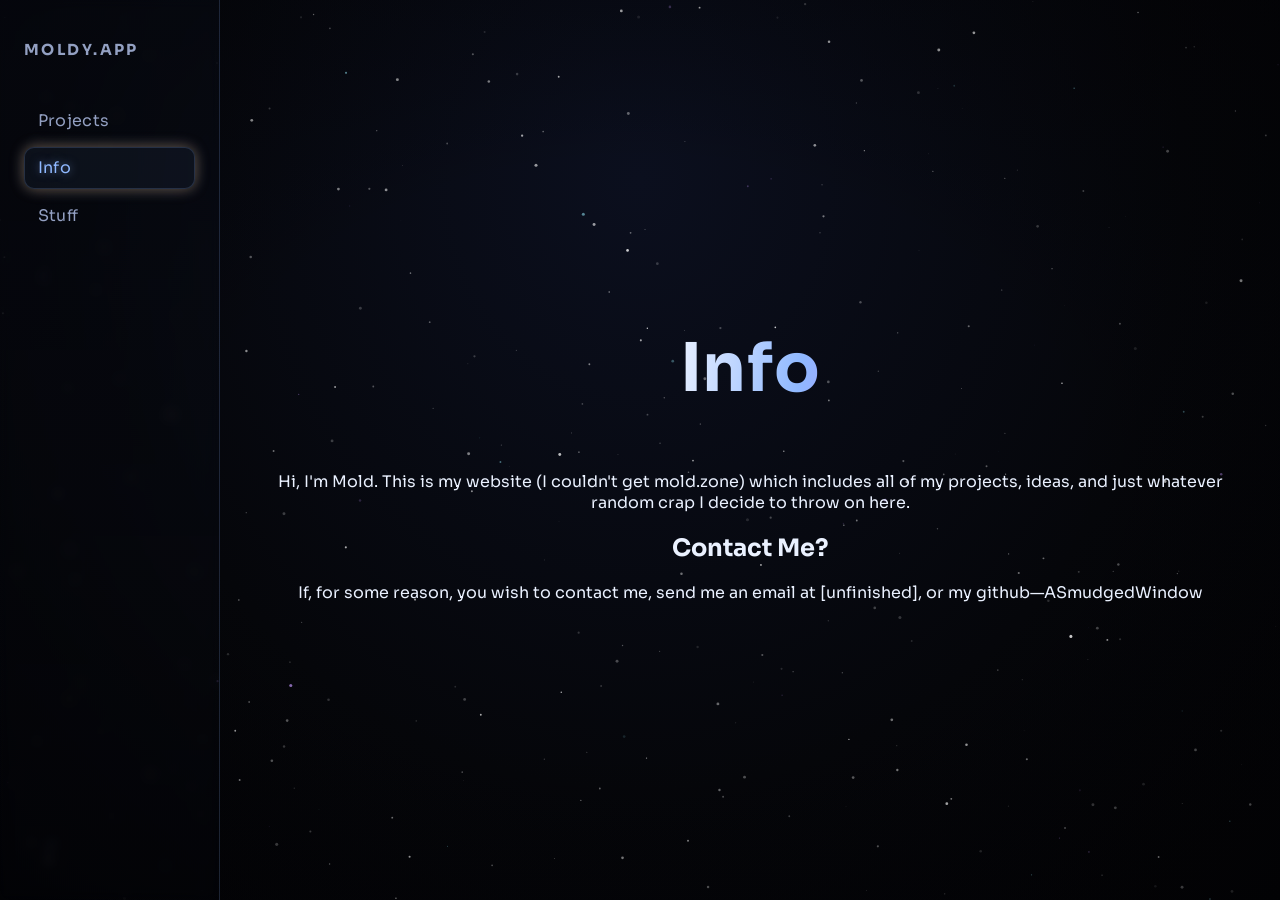
==== index.html @ 19b793a2 "Change heading from h1 to h2 for contact section" ====
<!DOCTYPE html>
<html lang="en">
<head>
<meta charset="UTF-8">
<meta name="viewport" content="width=device-width, initial-scale=1.0">
<title>Info — Moldy.App</title>
<link rel="preconnect" href="https://fonts.googleapis.com">
<link href="https://fonts.googleapis.com/css2?family=Sora:wght@400;600;700&display=swap" rel="stylesheet">
<link rel="icon" type="image/svg+xml" href="icon-vortex.svg">
<link rel="stylesheet" href="shell.css">
</head>
<body>
<canvas id="stars"></canvas>

<div class="layout">
  <nav class="nav">
    <a class="nav-brand" href="https://moldy.app" data-text="MOLDY.APP">MOLDY.APP</a>
    <ul class="nav-links">
      <li><a href="https://projects.moldy.app" data-text="Projects">Projects</a></li>
      <li><a href="https://info.moldy.app" class="active" data-text="Info">Info</a></li>
      <li><a href="https://stuff.moldy.app" data-text="Stuff">Stuff</a></li>
    </ul>
  </nav>
<main class="main">
  <div>
    <h1 class="title" data-glow-title data-text="Info">Info</h1>
    <p>Hi, I'm Mold. This is my website (I couldn't get mold.zone) 
      which includes all of my projects, ideas, and just whatever random crap I decide to throw on here.
    </p>
    <h2 class="head2">Contact Me?</h2>
    <p>If, for some reason, you wish to contact me, send me an email at [unfinished], or my github—ASmudgedWindow</p>
  </div>
</main>

<script src="starfield.js"></script>
</body>
</html>
---- shell.css ----
/* Moldy.App — shared shell styles */

:root {
  --bg: #05060a;
  --ink: #eaf1ff;
  --ink-dim: #93a0c2;
  --accent: #8fb8ff;
  --accent-2: #b98fff;
  --glow: rgba(143, 184, 255, 0.55);
  --panel-border: rgba(143, 184, 255, 0.18);
  --shimmer-a: rgba(255, 197, 138, 0.95);
  --shimmer-b: rgba(196, 148, 255, 0.95);
  --shimmer-glow: rgba(255, 197, 138, 0.35);
}

* { box-sizing: border-box; }

html, body {
  margin: 0;
  padding: 0;
  background: var(--bg);
  color: var(--ink);
  font-family: 'Sora', 'Segoe UI', system-ui, sans-serif;
  height: 100%;
  overflow-x: hidden;
}

#stars {
  position: fixed;
  inset: 0;
  display: block;
  z-index: 0;
  background: radial-gradient(ellipse at 50% 20%, #0b0f1e 0%, #05060a 60%, #020204 100%);
}

body::after {
  content: '';
  position: fixed;
  inset: 0;
  z-index: 1;
  pointer-events: none;
  background: radial-gradient(ellipse at center, transparent 45%, rgba(2, 2, 4, 0.55) 100%);
}

.layout {
  position: relative;
  z-index: 2;
  min-height: 100vh;
  display: flex;
}

/* --- Side nav --- */
.nav {
  width: 220px;
  flex-shrink: 0;
  padding: 2.5rem 1.5rem;
  display: flex;
  flex-direction: column;
  gap: 2.5rem;
  border-right: 1px solid var(--panel-border);
  background: linear-gradient(180deg, rgba(10,14,26,0.35), rgba(10,14,26,0.1));
  backdrop-filter: blur(6px);
}

.nav-brand {
  position: relative;
  display: inline-block;
  isolation: isolate;
  font-size: 0.95rem;
  letter-spacing: 0.16em;
  text-transform: uppercase;
  text-decoration: none;
  font-weight: 700;
  background: linear-gradient(100deg, var(--ink-dim) 0%, var(--ink-dim) 100%);
  -webkit-background-clip: text;
  background-clip: text;
  color: transparent;
  filter: drop-shadow(0 0 0px transparent);
  transition: filter 0.35s ease, background 0.35s ease;
}
.nav-brand::before {
  content: attr(data-text);
  position: absolute;
  inset: 0;
  pointer-events: none;
  font: inherit;
  letter-spacing: inherit;
  text-transform: inherit;
  background: linear-gradient(100deg,
    transparent 14%,
    var(--shimmer-a) 42%,
    rgba(255, 255, 255, 0.95) 50%,
    var(--shimmer-b) 58%,
    transparent 86%);
  background-size: 300% 100%;
  background-position: -160% 0;
  -webkit-background-clip: text;
  background-clip: text;
  color: transparent;
  mix-blend-mode: screen;
  opacity: 0;
  will-change: background-position, opacity;
  transform: translateZ(0);
}
.nav-brand:hover {
  background: linear-gradient(100deg, #eaf1ff 0%, var(--accent) 50%, var(--accent-2) 100%);
  -webkit-background-clip: text;
  background-clip: text;
  filter: drop-shadow(0 0 8px var(--shimmer-glow)) drop-shadow(0 0 16px rgba(143, 184, 255, 0.22));
}
.nav-brand:hover::before {
  animation: shimmer-sweep-text 1.1s cubic-bezier(.16, 1, .3, 1);
}

.nav-links {
  display: flex;
  flex-direction: column;
  gap: 0.35rem;
  list-style: none;
  margin: 0;
  padding: 0;
}

.nav-links a {
  display: block;
  position: relative;
  overflow: hidden;
  isolation: isolate;
  color: var(--ink-dim);
  text-decoration: none;
  font-size: 1rem;
  letter-spacing: 0.02em;
  padding: 0.6rem 0.8rem;
  border-radius: 10px;
  border: 1px solid transparent;
  transition: color 0.25s ease, border-color 0.25s ease, background 0.25s ease, box-shadow 0.25s ease;
}

.nav-links a::before {
  content: attr(data-text);
  position: absolute;
  inset: 0;
  padding: inherit;
  pointer-events: none;
  font: inherit;
  letter-spacing: inherit;
  background: linear-gradient(100deg,
    transparent 14%,
    var(--shimmer-a) 42%,
    rgba(255, 255, 255, 0.95) 50%,
    var(--shimmer-b) 58%,
    transparent 86%);
  background-size: 300% 100%;
  background-position: -160% 0;
  -webkit-background-clip: text;
  background-clip: text;
  color: transparent;
  mix-blend-mode: screen;
  opacity: 0;
  will-change: background-position, opacity;
  transform: translateZ(0);
}

.nav-links a:hover::before {
  animation: shimmer-sweep-text 1.1s cubic-bezier(.16, 1, .3, 1);
}

.nav-links a:hover,
.nav-links a.active {
  color: var(--ink);
  border-color: var(--panel-border);
  background: rgba(143, 184, 255, 0.06);
  box-shadow: 0 0 14px var(--shimmer-glow), 0 0 18px rgba(143, 184, 255, 0.14);
}

.nav-links a.active {
  color: var(--accent);
  text-shadow: 0 0 10px var(--glow);
}

@keyframes shimmer-sweep-text {
  0%   { background-position: -160% 0; opacity: 0; }
  10%  { opacity: 1; }
  85%  { opacity: 1; }
  100% { background-position: 260% 0; opacity: 0; }
}

/* --- Main content --- */
.main {
  flex: 1;
  display: flex;
  align-items: center;
  justify-content: center;
  padding: 3rem;
  text-align: center;
}

.title {
  position: relative;
  display: inline-block;
  isolation: isolate;
  font-size: clamp(2.4rem, 6vw, 4.2rem);
  font-weight: 700;
  letter-spacing: 0.01em;
  background: linear-gradient(100deg, #eaf1ff 0%, var(--accent) 40%, var(--accent-2) 70%, #ffb8ea 100%);
  background-size: 220% auto;
  background-position: 0% center;
  -webkit-background-clip: text;
  background-clip: text;
  color: transparent;
  filter: drop-shadow(0 0 0px transparent);
  transition: filter 0.5s ease;
  animation: gradient-drift 11s ease-in-out infinite;
}

.title::before {
  content: attr(data-text);
  position: absolute;
  inset: 0;
  pointer-events: none;
  font: inherit;
  letter-spacing: inherit;
  text-align: inherit;
  background: linear-gradient(100deg,
    transparent 14%,
    var(--shimmer-a) 42%,
    rgba(255, 255, 255, 0.95) 50%,
    var(--shimmer-b) 58%,
    transparent 86%);
  background-size: 300% 100%;
  background-position: -160% 0;
  -webkit-background-clip: text;
  background-clip: text;
  color: transparent;
  mix-blend-mode: screen;
  opacity: 0;
  will-change: background-position, opacity;
  transform: translateZ(0);
}

.title:hover {
  filter: drop-shadow(0 0 10px var(--shimmer-glow)) drop-shadow(0 0 22px rgba(143, 184, 255, 0.16));
}

.title:hover::before {
  animation: shimmer-sweep-text 1.1s cubic-bezier(.16, 1, .3, 1);
}

.title.comet-glow {
  filter:
    drop-shadow(0 0 16px var(--glow))
    drop-shadow(0 0 42px var(--glow))
    drop-shadow(0 0 92px var(--accent-2));
  animation: gradient-drift 11s ease-in-out infinite, pulse-glow 3.4s ease-out;
}

@keyframes gradient-drift {
  0%   { background-position: 0% center; }
  50%  { background-position: 100% center; }
  100% { background-position: 0% center; }
}

@keyframes pulse-glow {
  0%   { filter: drop-shadow(0 0 0px transparent); }
  22%  { filter: drop-shadow(0 0 16px var(--glow)) drop-shadow(0 0 42px var(--glow)) drop-shadow(0 0 92px var(--accent-2)); }
  100% { filter: drop-shadow(0 0 0px transparent); }
}

.subtitle {
  margin-top: 1.1rem;
  color: var(--ink-dim);
  font-size: 1.05rem;
  letter-spacing: 0.04em;
  text-shadow: 0 0 20px rgba(143, 184, 255, 0.15);
}

.tag {
  display: inline-block;
  margin-top: 2.2rem;
  font-size: 0.72rem;
  letter-spacing: 0.28em;
  text-transform: uppercase;
  color: var(--ink-dim);
  opacity: 0.55;
}

@media (max-width: 720px) {
  .layout { flex-direction: column; }
  .nav {
    width: 100%;
    flex-direction: row;
    align-items: center;
    justify-content: space-between;
    border-right: none;
    border-bottom: 1px solid var(--panel-border);
    padding: 1.2rem 1.4rem;
    gap: 1rem;
  }
  .nav-links { flex-direction: row; gap: 0.4rem; }
  .main { padding: 2.5rem 1.2rem; }
}

@media (prefers-reduced-motion: reduce) {
  .title { animation: none; }
  .title.comet-glow {
    animation: none;
    filter: drop-shadow(0 0 18px var(--glow));
  }
}
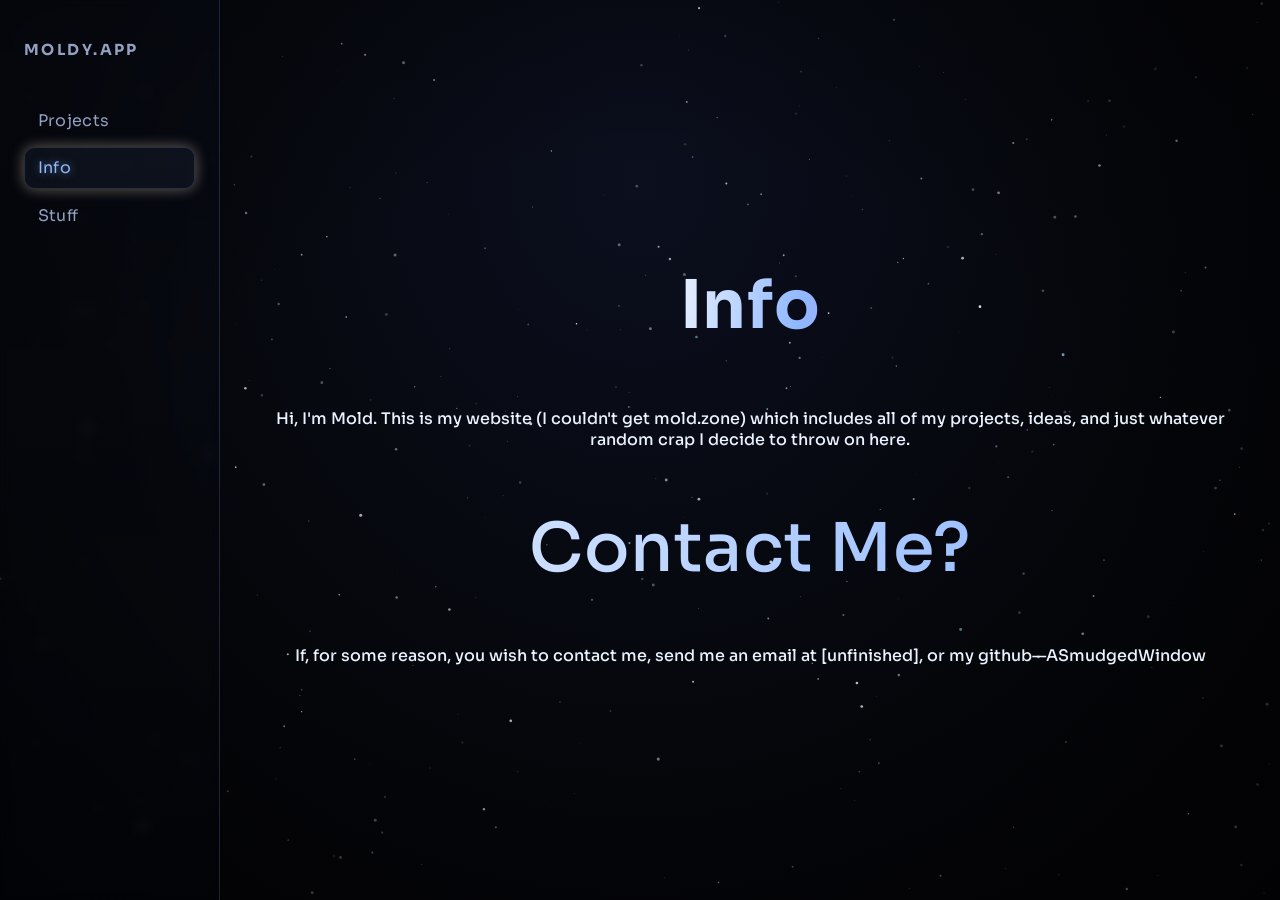
==== commit 938d93aa: "Update paragraph styling in index.html" ====
--- a/index.html
+++ b/index.html
@@ -24,11 +24,10 @@
 <main class="main">
   <div>
     <h1 class="title" data-glow-title data-text="Info">Info</h1>
-    <p>Hi, I'm Mold. This is my website (I couldn't get mold.zone) 
-      which includes all of my projects, ideas, and just whatever random crap I decide to throw on here.
+    <p class="txt">Hi, I'm Mold. This is my website (I couldn't get mold.zone) which includes all of my projects, ideas, and just whatever random crap I decide to throw on here.
     </p>
     <h2 class="head2">Contact Me?</h2>
-    <p>If, for some reason, you wish to contact me, send me an email at [unfinished], or my github—ASmudgedWindow</p>
+    <p class="txt">If, for some reason, you wish to contact me, send me an email at [unfinished], or my github—ASmudgedWindow</p>
   </div>
 </main>
 
--- a/shell.css
+++ b/shell.css
@@ -210,7 +210,28 @@
   color: transparent;
   filter: drop-shadow(0 0 0px transparent);
   transition: filter 0.5s ease;
-  animation: gradient-drift 11s ease-in-out infinite;
+  animation: gradient-drift 11s ease-out infinite;
+}
+
+.head2 {
+  position: relative;
+  font-size: clamp(2.4rem, 6vw, 4.2rem);
+  font-weight: 500;
+  letter-spacing: 0.007em;
+  background: linear-gradient(100deg, #eaf1ff 0%, var(--accent) 40%, var(--accent-2) 70%, #ffb8ea 100%);
+  background-size: 220% auto;
+  background-position: 0% center;
+  -webkit-background-clip: text;
+  background-clip: text;
+  color: transparent;
+  filter: drop-shadow(0 0 0px transparent);
+  transition: filter 0.5s ease;
+  animation: gradient-drift 11s ease-out infinite;
+}
+
+.txt {
+  font-weight: 500;
+  background: linear-gradient(180deg, #f4f6fd 50%, #ebeafc 50%,)
 }
 
 .title::before {
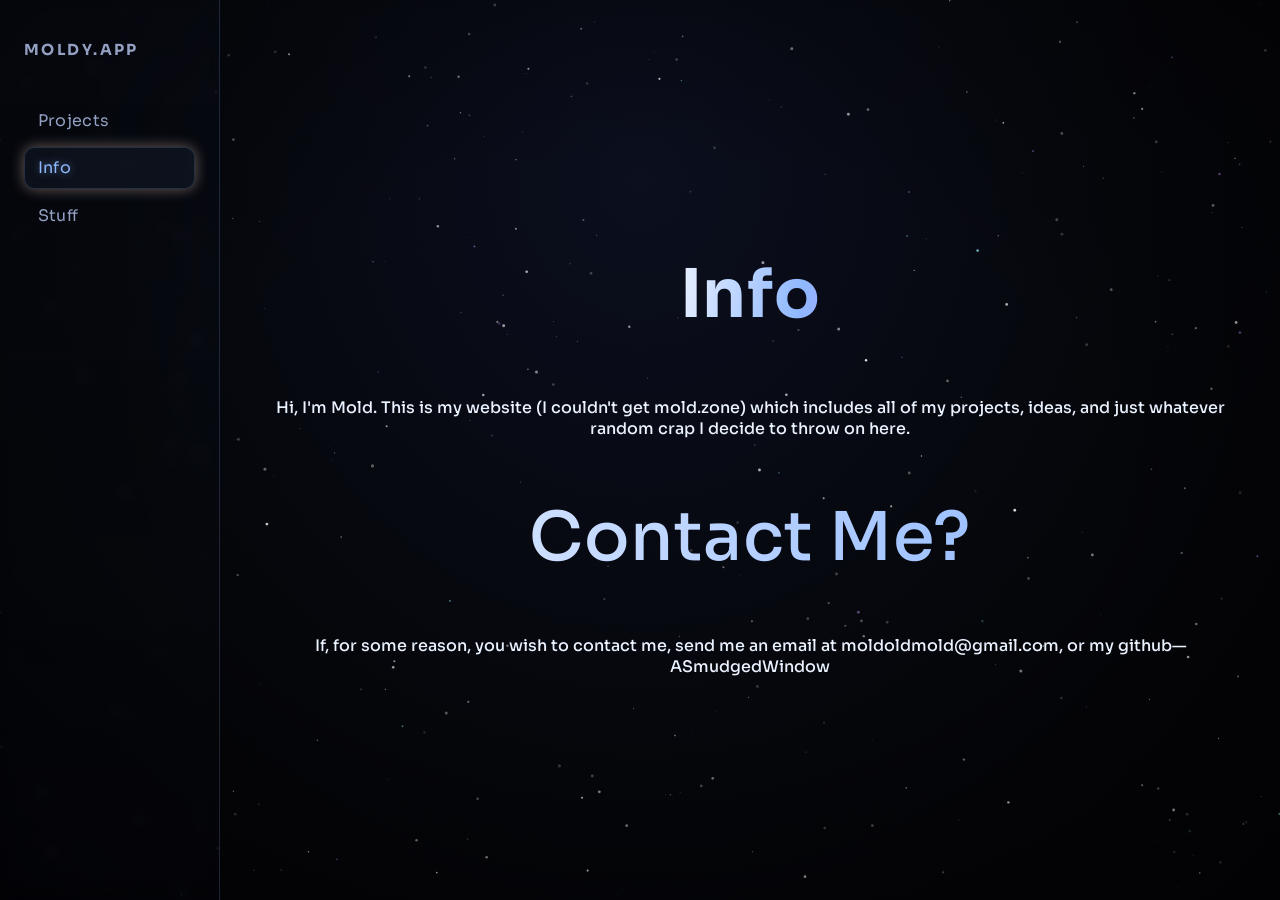
==== commit 73d4e041: "Update contact email in index.html" ====
--- a/index.html
+++ b/index.html
@@ -27,7 +27,7 @@
     <p class="txt">Hi, I'm Mold. This is my website (I couldn't get mold.zone) which includes all of my projects, ideas, and just whatever random crap I decide to throw on here.
     </p>
     <h2 class="head2">Contact Me?</h2>
-    <p class="txt">If, for some reason, you wish to contact me, send me an email at [unfinished], or my github—ASmudgedWindow</p>
+    <p class="txt">If, for some reason, you wish to contact me, send me an email at moldoldmold@gmail.com, or my github—ASmudgedWindow</p>
   </div>
 </main>
 
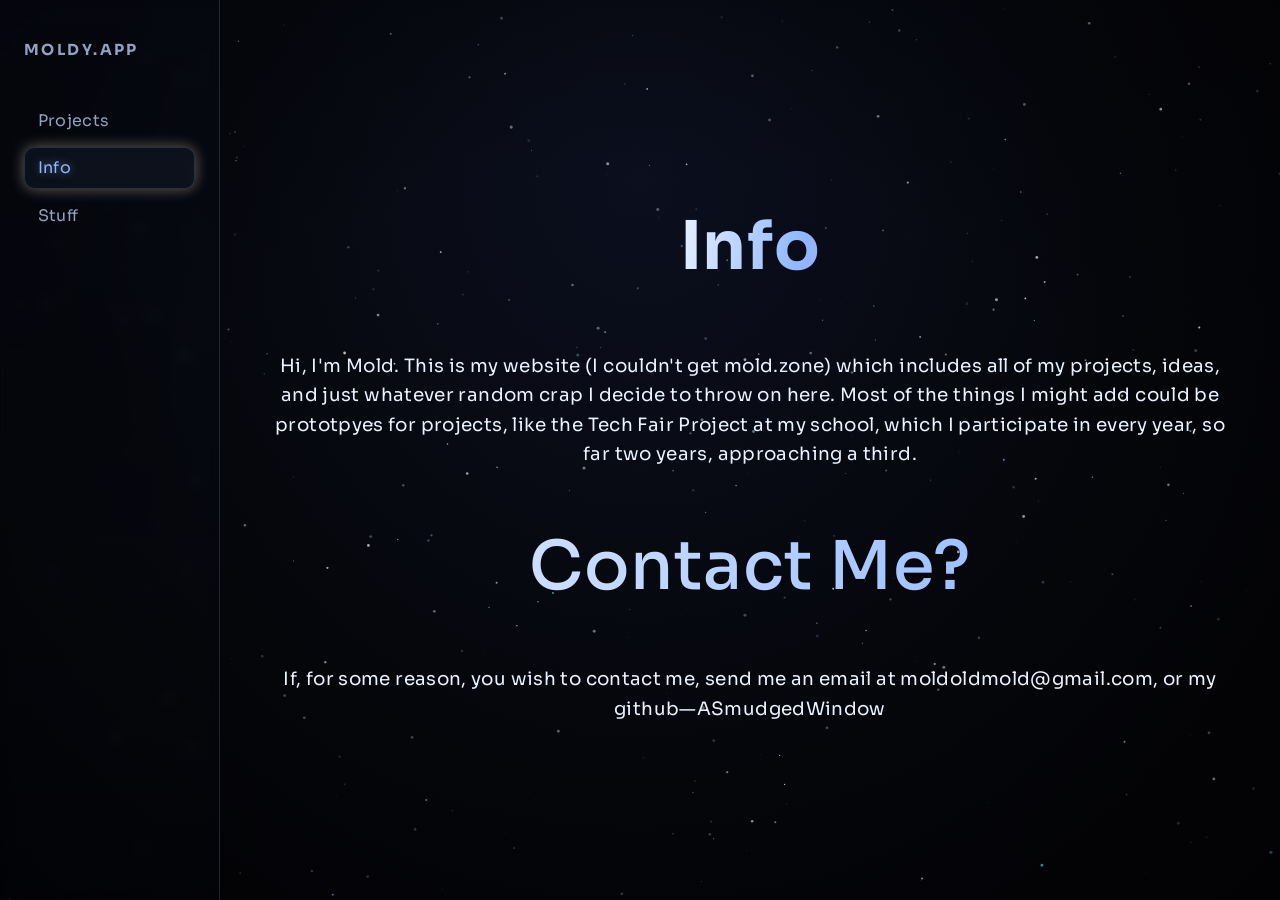
==== commit d00319d4: "Fix typos and enhance content in index.html Corrected typos and improved text clarity in the main se" ====
--- a/index.html
+++ b/index.html
@@ -25,6 +25,8 @@
   <div>
     <h1 class="title" data-glow-title data-text="Info">Info</h1>
     <p class="txt">Hi, I'm Mold. This is my website (I couldn't get mold.zone) which includes all of my projects, ideas, and just whatever random crap I decide to throw on here.
+      Most of the things I might add could be prototpyes for projects, like the Tech Fair Project at my school, which I participate in every year, so far two years, approaching a
+      third.
     </p>
     <h2 class="head2">Contact Me?</h2>
     <p class="txt">If, for some reason, you wish to contact me, send me an email at moldoldmold@gmail.com, or my github—ASmudgedWindow</p>
--- a/shell.css
+++ b/shell.css
@@ -230,8 +230,10 @@
 }
 
 .txt {
-  font-weight: 500;
-  background: linear-gradient(180deg, #f4f6fd 50%, #ebeafc 50%,)
+  font-size: 1.15rem;
+  line-height: 1.6;
+  color: var(--ink);
+  letter-spacing: 0.02em;
 }
 
 .title::before {
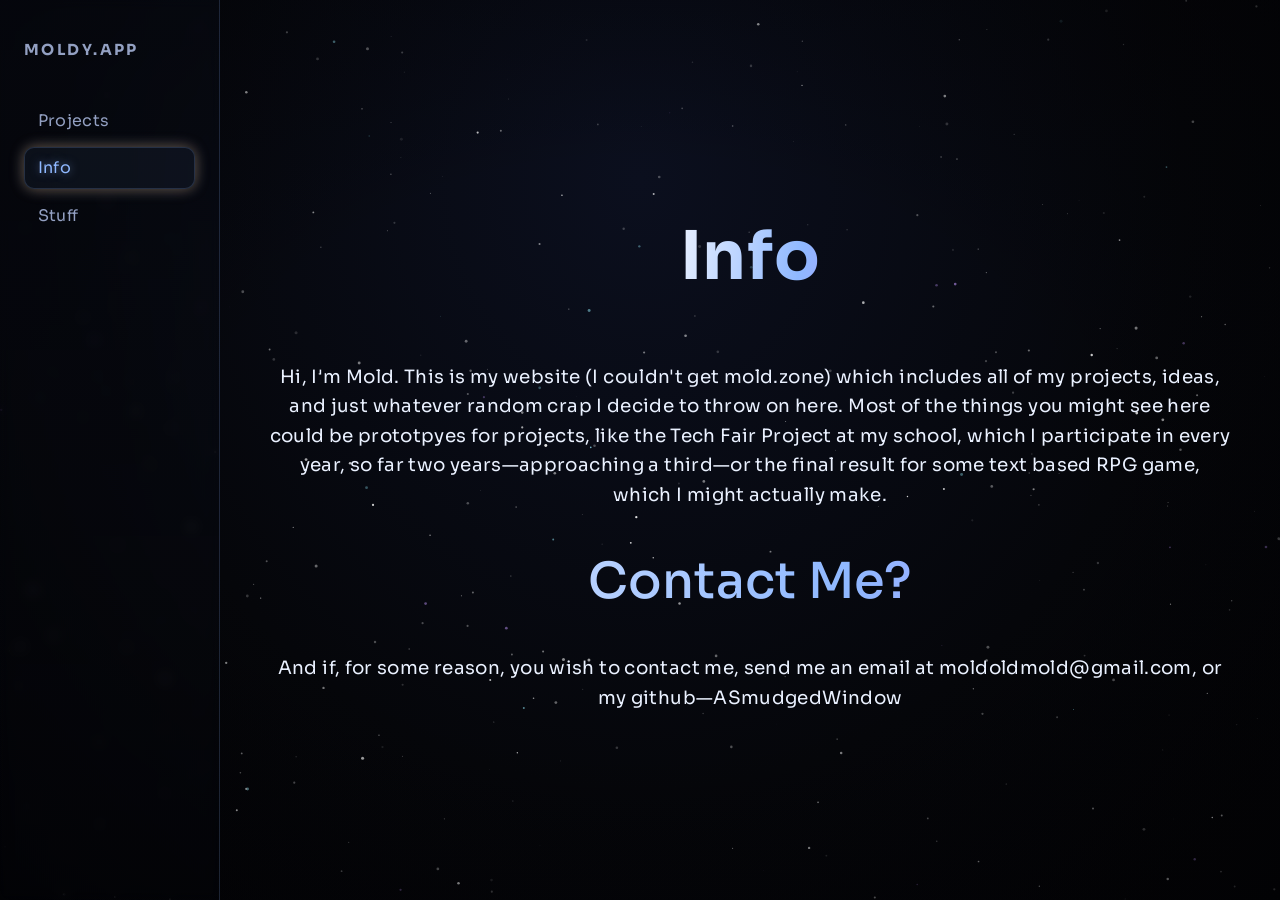
==== commit 09693039: "Correct text and improve phrasing in index.html" ====
--- a/index.html
+++ b/index.html
@@ -25,11 +25,11 @@
   <div>
     <h1 class="title" data-glow-title data-text="Info">Info</h1>
     <p class="txt">Hi, I'm Mold. This is my website (I couldn't get mold.zone) which includes all of my projects, ideas, and just whatever random crap I decide to throw on here.
-      Most of the things I might add could be prototpyes for projects, like the Tech Fair Project at my school, which I participate in every year, so far two years, approaching a
-      third.
+      Most of the things you might see here could be prototpyes for projects, like the Tech Fair Project at my school, which I participate in every year, so far two years—approaching a
+      third—or the final result for some text based RPG game, which I might actually make.
     </p>
     <h2 class="head2">Contact Me?</h2>
-    <p class="txt">If, for some reason, you wish to contact me, send me an email at moldoldmold@gmail.com, or my github—ASmudgedWindow</p>
+    <p class="txt">And if, for some reason, you wish to contact me, send me an email at moldoldmold@gmail.com, or my github—ASmudgedWindow</p>
   </div>
 </main>
 
--- a/shell.css
+++ b/shell.css
@@ -215,11 +215,11 @@
 
 .head2 {
   position: relative;
-  font-size: clamp(2.4rem, 6vw, 4.2rem);
+  font-size: clamp(1.8rem, 6vw, 3.1rem);
   font-weight: 500;
-  letter-spacing: 0.007em;
+  letter-spacing: 0.005em;
   background: linear-gradient(100deg, #eaf1ff 0%, var(--accent) 40%, var(--accent-2) 70%, #ffb8ea 100%);
-  background-size: 220% auto;
+  background-size: 150% auto;
   background-position: 0% center;
   -webkit-background-clip: text;
   background-clip: text;
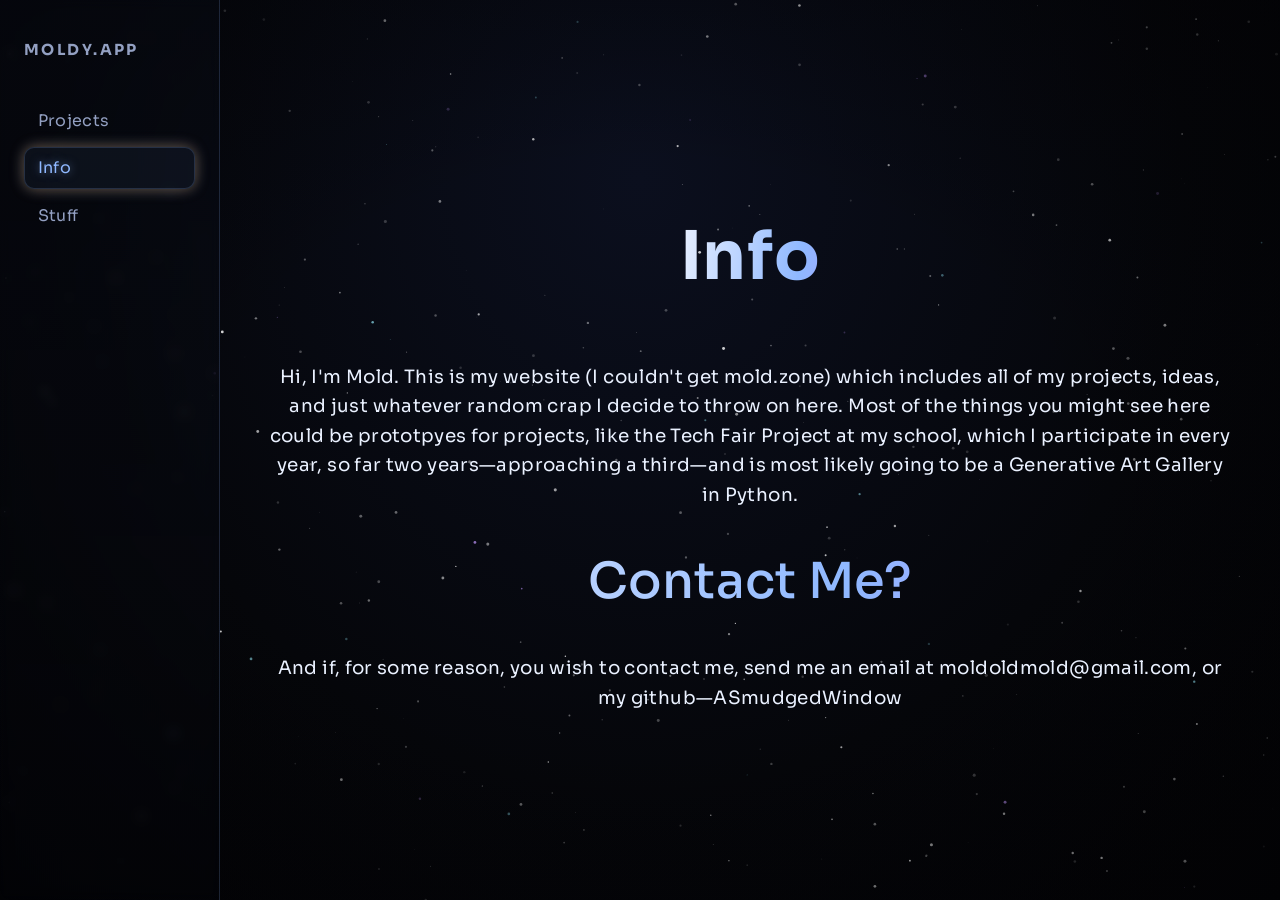
==== commit bceb8f3b: "Update project description in index.html" ====
--- a/index.html
+++ b/index.html
@@ -26,7 +26,7 @@
     <h1 class="title" data-glow-title data-text="Info">Info</h1>
     <p class="txt">Hi, I'm Mold. This is my website (I couldn't get mold.zone) which includes all of my projects, ideas, and just whatever random crap I decide to throw on here.
       Most of the things you might see here could be prototpyes for projects, like the Tech Fair Project at my school, which I participate in every year, so far two years—approaching a
-      third—or the final result for some text based RPG game, which I might actually make.
+      third—and is most likely going to be a Generative Art Gallery in Python.
     </p>
     <h2 class="head2">Contact Me?</h2>
     <p class="txt">And if, for some reason, you wish to contact me, send me an email at moldoldmold@gmail.com, or my github—ASmudgedWindow</p>
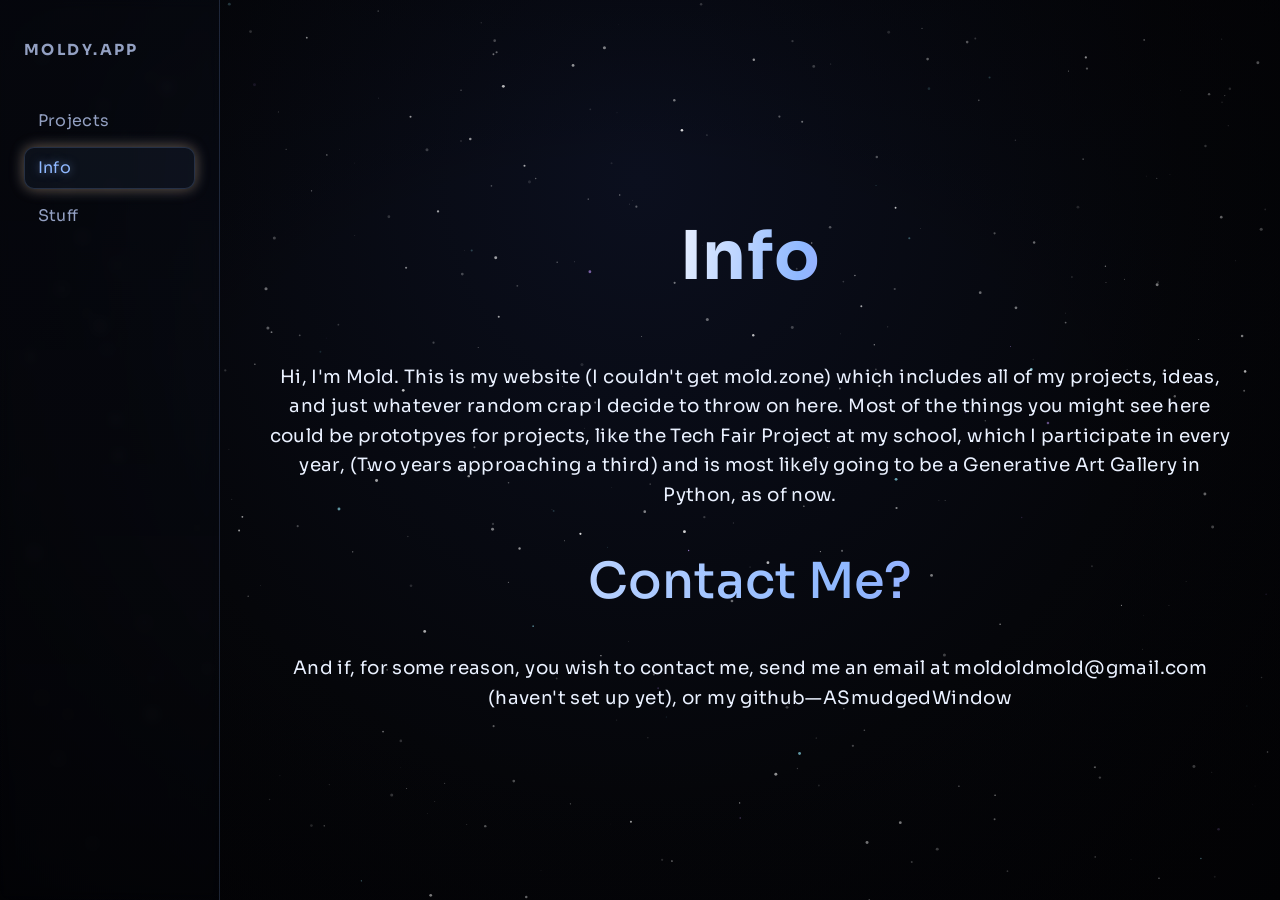
==== commit 06238d77: "Revise content in index.html for clarity Updated text for clarity and added note about email setup." ====
--- a/index.html
+++ b/index.html
@@ -25,11 +25,11 @@
   <div>
     <h1 class="title" data-glow-title data-text="Info">Info</h1>
     <p class="txt">Hi, I'm Mold. This is my website (I couldn't get mold.zone) which includes all of my projects, ideas, and just whatever random crap I decide to throw on here.
-      Most of the things you might see here could be prototpyes for projects, like the Tech Fair Project at my school, which I participate in every year, so far two years—approaching a
-      third—and is most likely going to be a Generative Art Gallery in Python.
+      Most of the things you might see here could be prototpyes for projects, like the Tech Fair Project at my school, which I participate in every year, (Two years approaching a third)
+      and is most likely going to be a Generative Art Gallery in Python, as of now.
     </p>
     <h2 class="head2">Contact Me?</h2>
-    <p class="txt">And if, for some reason, you wish to contact me, send me an email at moldoldmold@gmail.com, or my github—ASmudgedWindow</p>
+    <p class="txt">And if, for some reason, you wish to contact me, send me an email at moldoldmold@gmail.com (haven't set up yet), or my github—ASmudgedWindow</p>
   </div>
 </main>
 
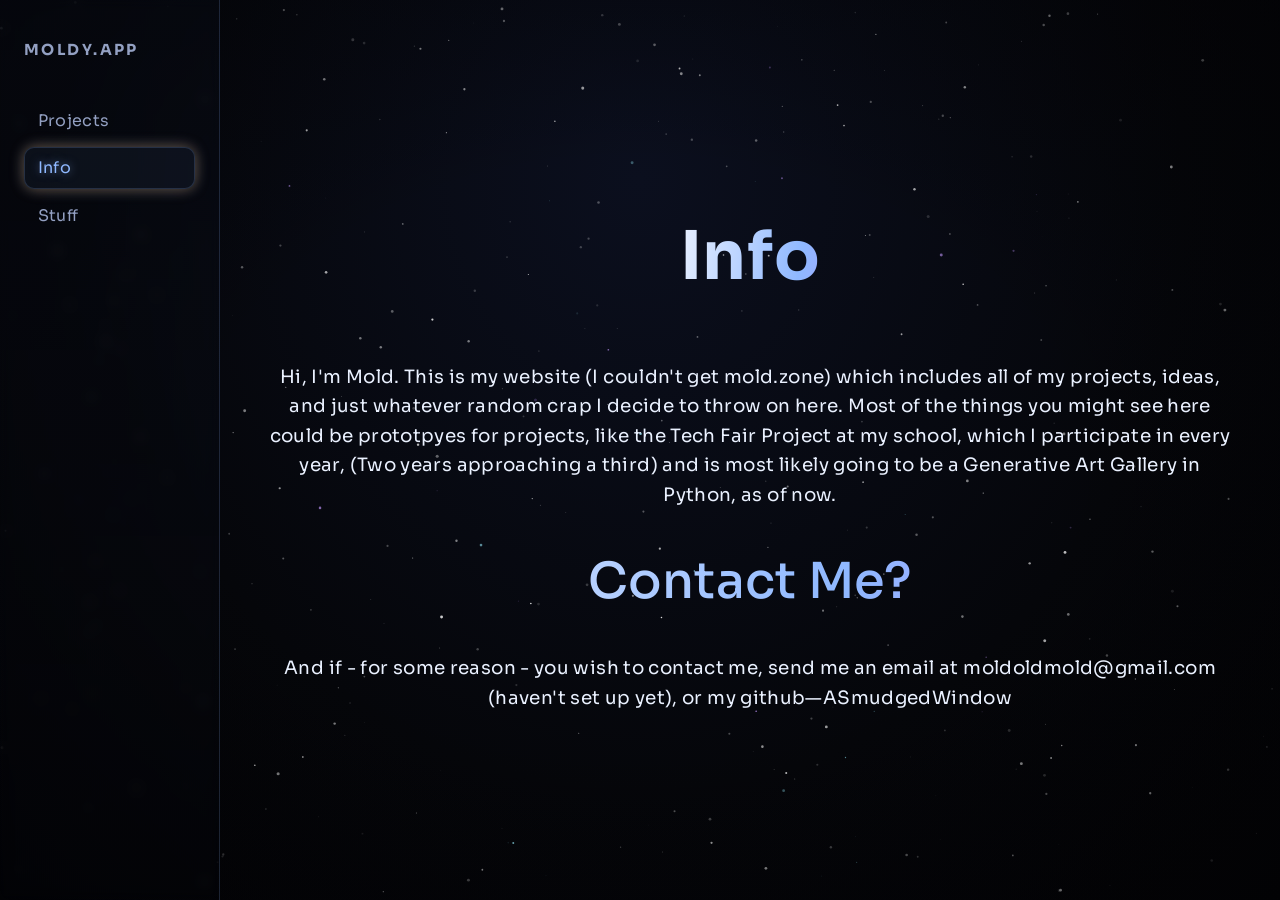
==== commit 71f28baf: "Fix punctuation in contact information paragraph" ====
--- a/index.html
+++ b/index.html
@@ -29,7 +29,7 @@
       and is most likely going to be a Generative Art Gallery in Python, as of now.
     </p>
     <h2 class="head2">Contact Me?</h2>
-    <p class="txt">And if, for some reason, you wish to contact me, send me an email at moldoldmold@gmail.com (haven't set up yet), or my github—ASmudgedWindow</p>
+    <p class="txt">And if - for some reason - you wish to contact me, send me an email at moldoldmold@gmail.com (haven't set up yet), or my github—ASmudgedWindow</p>
   </div>
 </main>
 
